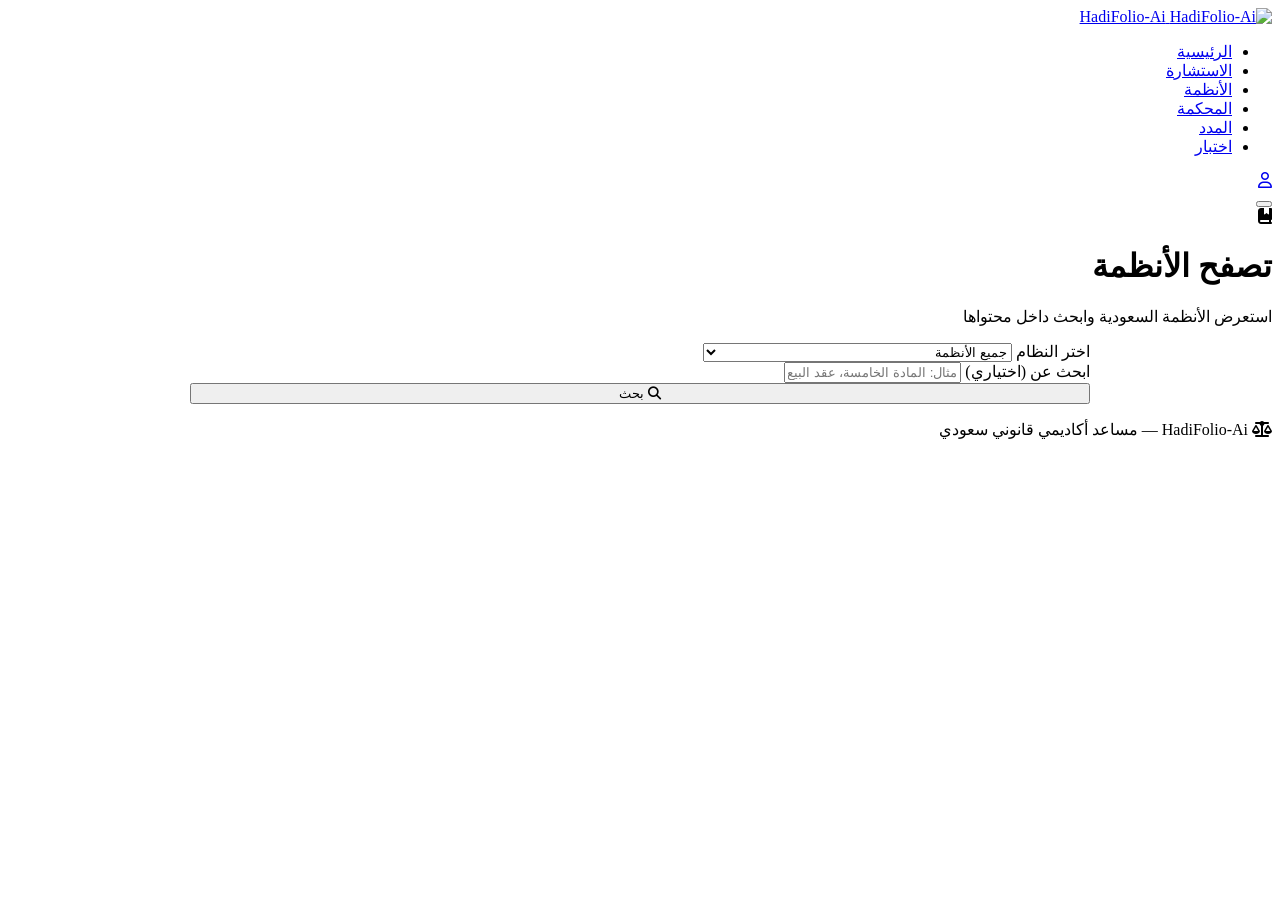
==== browse.html @ bdab01aa "Add files via upload" ====
<!DOCTYPE html>
<html lang="ar" dir="rtl">
<head>
  <meta charset="UTF-8">
  <meta name="viewport" content="width=device-width, initial-scale=1.0">
  <title>تصفح الأنظمة — HadiFolio-Ai</title>
  <meta name="description" content="تصفح وابحث في الأنظمة السعودية: نظام الإثبات، المرافعات الشرعية، الإجراءات الجزائية، المعاملات المدنية، والأحوال الشخصية.">
  <link rel="stylesheet" href="css/style.css">
  <link rel="icon" href="images/logo.svg" type="image/svg+xml">
  <link rel="apple-touch-icon" href="images/logo.svg">
  <link rel="stylesheet" href="https://cdnjs.cloudflare.com/ajax/libs/font-awesome/6.4.0/css/all.min.css">
</head>
<body>
  <div class="bg-pattern"></div>

  <nav class="navbar" id="navbar">
    <div class="nav-inner">
      <a href="index.html" class="nav-logo">
        <img src="images/logo.svg" alt="HadiFolio-Ai" class="logo-img">
        <span>HadiFolio-Ai</span>
      </a>
      <ul class="nav-links" id="navLinks">
        <li><a href="index.html">الرئيسية</a></li>
        <li><a href="chat.html">الاستشارة</a></li>
        <li><a href="browse.html" class="active">الأنظمة</a></li>
        <li><a href="court-finder.html">المحكمة</a></li>
        <li><a href="deadlines.html">المدد</a></li>
        <li><a href="quiz.html">اختبار</a></li>
      </ul>

      <div class="nav-actions">
        <a href="login.html" class="nav-login-btn" title="تسجيل الدخول">
          <i class="fa-regular fa-user"></i>
        </a>
      </div>
      <button class="nav-toggle" id="navToggle" aria-label="فتح القائمة">
        <span></span><span></span><span></span>
      </button>
    </div>
  </nav>

  <div class="page-header">
    <div class="page-icon"><i class="fa-solid fa-book-bookmark"></i></div>
    <h1>تصفح الأنظمة</h1>
    <p>استعرض الأنظمة السعودية وابحث داخل محتواها</p>
  </div>

  <div class="container" style="padding-top: var(--space-10); padding-bottom: var(--space-16);">
    <div style="max-width: 900px; margin: 0 auto;">
      <form id="browseForm" class="glass-card">
        <div class="form-group">
          <label class="form-label">اختر النظام</label>
          <select id="browseLaw" class="form-select">
            <option value="">جميع الأنظمة</option>
            <option value="نظام الأحوال الشخصية">نظام الأحوال الشخصية</option>
            <option value="نظام الإثبات">نظام الإثبات</option>
            <option value="نظام المرافعات الشرعية">نظام المرافعات الشرعية</option>
            <option value="نظام المرافعات أمام ديوان المظالم">نظام المرافعات أمام ديوان المظالم</option>
            <option value="نظام الشركات">نظام الشركات</option>
            <option value="اللائحة التنفيذية لنظام التنفيذ">اللائحة التنفيذية لنظام التنفيذ</option>
            <option value="اللائحة التنفيذية لنظام المرافعات أمام ديوان المظالم">اللائحة التنفيذية لنظام المرافعات أمام ديوان المظالم</option>
            <option value="نظام التحكيم">نظام التحكيم</option>
            <option value="نظام المحاكم التجارية">نظام المحاكم التجارية</option>
            <option value="المدد النظامية">المدد النظامية</option>
            <option value="تصنيفات الدعاوى في ناجز">تصنيفات الدعاوى في ناجز</option>
          </select>
        </div>
        <div class="form-group">
          <label class="form-label">ابحث عن (اختياري)</label>
          <input type="text" id="browseSearch" class="form-input" placeholder="مثال: المادة الخامسة، عقد البيع، الشهادة...">
        </div>
        <button type="submit" class="btn btn-primary btn-lg" style="width: 100%;">
          <i class="fa-solid fa-magnifying-glass"></i> بحث
        </button>
      </form>

      <div id="browseResult" style="margin-top: var(--space-6);"></div>
    </div>
  </div>

  <footer class="footer">
    <div class="container">
      <p><span class="footer-brand"><i class="fa-solid fa-scale-balanced"></i> HadiFolio-Ai</span> — مساعد أكاديمي قانوني سعودي</p>
    </div>
  </footer>

  <script src="js/app.js"></script>
</body>
</html>
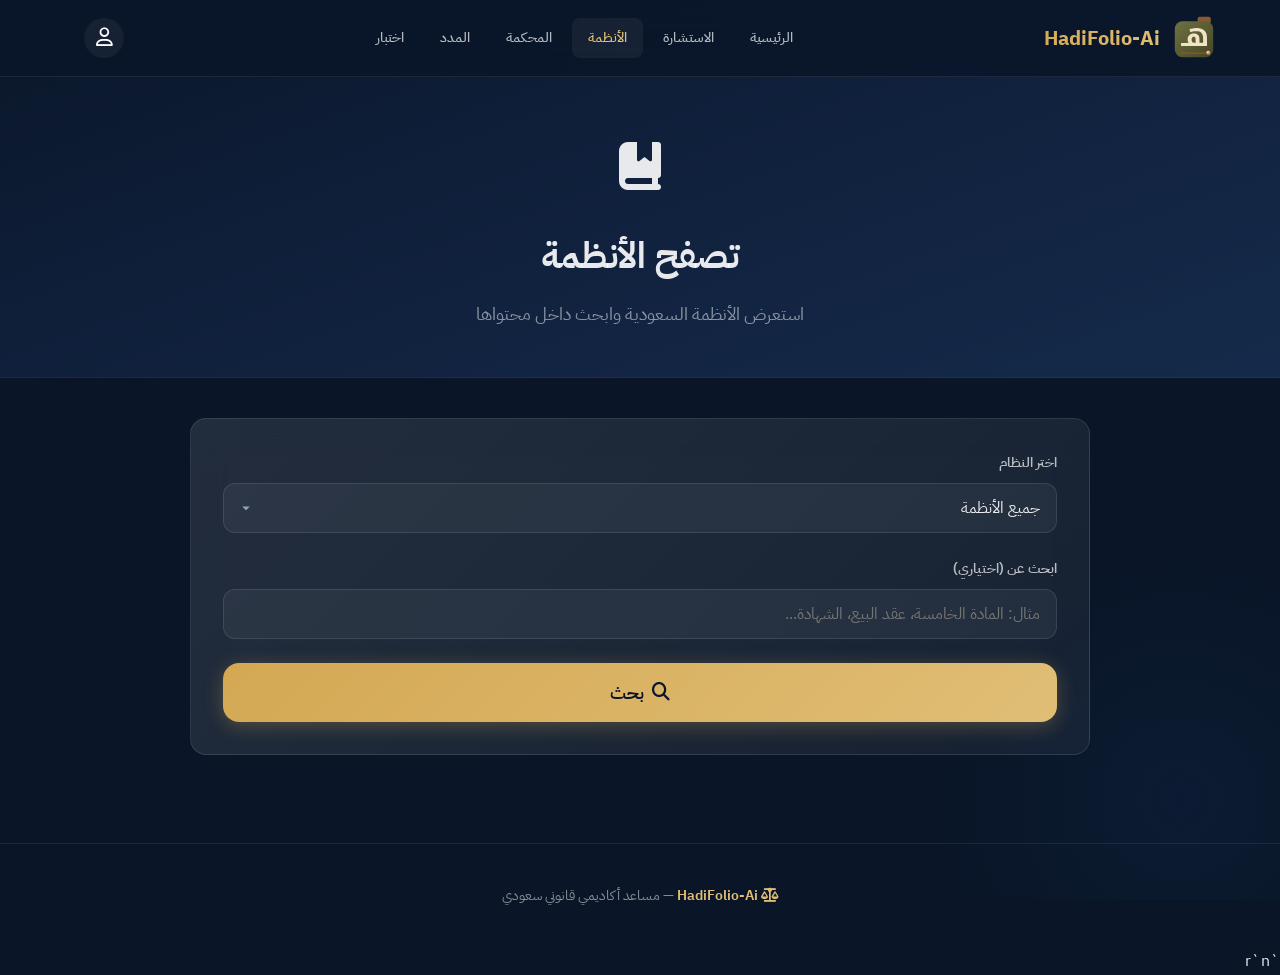
==== commit 55060f75: "Add files via upload" ====
--- a/browse.html
+++ b/browse.html
@@ -7,8 +7,15 @@
   <meta name="description" content="تصفح وابحث في الأنظمة السعودية: نظام الإثبات، المرافعات الشرعية، الإجراءات الجزائية، المعاملات المدنية، والأحوال الشخصية.">
   <link rel="stylesheet" href="css/style.css">
   <link rel="icon" href="images/logo.svg" type="image/svg+xml">
-  <link rel="apple-touch-icon" href="images/logo.svg">
+  
   <link rel="stylesheet" href="https://cdnjs.cloudflare.com/ajax/libs/font-awesome/6.4.0/css/all.min.css">
+
+  <meta name="apple-mobile-web-app-capable" content="yes">
+  <meta name="apple-mobile-web-app-status-bar-style" content="black-translucent">
+  <meta name="apple-mobile-web-app-title" content="HadiFolio-Ai">
+  <link rel="apple-touch-icon" href="images/apple-touch-icon.png">
+  <link rel="manifest" href="manifest.json">
+  <meta name="theme-color" content="#0f172a">
 </head>
 <body>
   <div class="bg-pattern"></div>
@@ -84,6 +91,7 @@
     </div>
   </footer>
 
-  <script src="js/app.js"></script>
+  <script src="js/app.js"></script>`r`n  <script type="module" src="js/firebase-init.js"></script>
 </body>
 </html>
+
--- a/css/style.css
+++ b/css/style.css
@@ -0,0 +1,1394 @@
+/* ============================================
+   المرجع النظامي — Design System
+   Premium Saudi Legal Academic Assistant
+   ============================================ */
+
+@import url('https://fonts.googleapis.com/css2?family=IBM+Plex+Sans+Arabic:wght@300;400;500;600;700&display=swap');
+
+/* ── CSS Variables ── */
+:root {
+  /* Colors */
+  --navy-900: #0a1628;
+  --navy-800: #0f1f3a;
+  --navy-700: #152a4a;
+  --navy-600: #1a3a5c;
+  --navy-500: #1e4d7b;
+  --gold-500: #d4a853;
+  --gold-400: #e0be76;
+  --gold-300: #ecda9a;
+  --gold-600: #b8922e;
+  --blue-500: #3b82f6;
+  --blue-400: #60a5fa;
+  --emerald-500: #10b981;
+  --emerald-400: #34d399;
+  --rose-500: #f43f5e;
+  --rose-400: #fb7185;
+  --violet-500: #8b5cf6;
+  --violet-400: #a78bfa;
+  --amber-500: #f59e0b;
+  --amber-400: #fbbf24;
+  --cyan-500: #06b6d4;
+  --cyan-400: #22d3ee;
+  --teal-500: #14b8a6;
+  --slate-100: #f1f5f9;
+  --slate-200: #e2e8f0;
+  --slate-300: #cbd5e1;
+  --slate-400: #94a3b8;
+  --slate-500: #64748b;
+  --slate-600: #475569;
+  --white: #ffffff;
+  --white-05: rgba(255,255,255,0.05);
+  --white-08: rgba(255,255,255,0.08);
+  --white-10: rgba(255,255,255,0.10);
+  --white-15: rgba(255,255,255,0.15);
+  --white-20: rgba(255,255,255,0.20);
+  --white-50: rgba(255,255,255,0.50);
+  --white-70: rgba(255,255,255,0.70);
+  --white-90: rgba(255,255,255,0.90);
+
+  /* Gradients */
+  --gradient-gold: linear-gradient(135deg, var(--gold-500), var(--gold-400));
+  --gradient-navy: linear-gradient(135deg, var(--navy-900), var(--navy-700));
+  --gradient-hero: linear-gradient(160deg, var(--navy-900) 0%, var(--navy-800) 40%, var(--navy-700) 100%);
+  --gradient-card: linear-gradient(145deg, var(--white-08), var(--white-05));
+  --gradient-glass: linear-gradient(135deg, var(--white-10), var(--white-05));
+
+  /* Typography */
+  --font-family: 'IBM Plex Sans Arabic', sans-serif;
+  --fs-xs: 0.75rem;
+  --fs-sm: 0.875rem;
+  --fs-base: 1rem;
+  --fs-lg: 1.125rem;
+  --fs-xl: 1.25rem;
+  --fs-2xl: 1.5rem;
+  --fs-3xl: 1.875rem;
+  --fs-4xl: 2.25rem;
+  --fs-5xl: 3rem;
+  --fs-6xl: 3.75rem;
+
+  /* Spacing */
+  --space-1: 0.25rem;
+  --space-2: 0.5rem;
+  --space-3: 0.75rem;
+  --space-4: 1rem;
+  --space-5: 1.25rem;
+  --space-6: 1.5rem;
+  --space-8: 2rem;
+  --space-10: 2.5rem;
+  --space-12: 3rem;
+  --space-16: 4rem;
+  --space-20: 5rem;
+  --space-24: 6rem;
+
+  /* Borders & Radius */
+  --radius-sm: 0.375rem;
+  --radius-md: 0.5rem;
+  --radius-lg: 0.75rem;
+  --radius-xl: 1rem;
+  --radius-2xl: 1.5rem;
+  --radius-full: 9999px;
+
+  /* Shadows */
+  --shadow-sm: 0 1px 2px rgba(0,0,0,0.3);
+  --shadow-md: 0 4px 12px rgba(0,0,0,0.3);
+  --shadow-lg: 0 8px 30px rgba(0,0,0,0.4);
+  --shadow-xl: 0 16px 50px rgba(0,0,0,0.5);
+  --shadow-gold: 0 4px 20px rgba(212,168,83,0.3);
+  --shadow-glow: 0 0 30px rgba(212,168,83,0.15);
+
+  /* Transitions */
+  --transition-fast: 150ms ease;
+  --transition-base: 250ms ease;
+  --transition-slow: 400ms ease;
+  --transition-spring: 500ms cubic-bezier(0.34, 1.56, 0.64, 1);
+}
+
+/* ── Reset & Base ── */
+*,
+*::before,
+*::after {
+  margin: 0;
+  padding: 0;
+  box-sizing: border-box;
+}
+
+html {
+  scroll-behavior: smooth;
+  font-size: 16px;
+}
+
+body {
+  font-family: var(--font-family);
+  background: var(--navy-900);
+  color: var(--white-90);
+  direction: rtl;
+  text-align: right;
+  line-height: 1.7;
+  min-height: 100vh;
+  overflow-x: hidden;
+  -webkit-font-smoothing: antialiased;
+}
+
+a {
+  color: var(--gold-400);
+  text-decoration: none;
+  transition: color var(--transition-base);
+}
+a:hover { color: var(--gold-300); }
+
+img { max-width: 100%; display: block; }
+
+/* ── Background Decoration ── */
+.bg-pattern {
+  position: fixed;
+  inset: 0;
+  z-index: 0;
+  pointer-events: none;
+  overflow: hidden;
+}
+
+.bg-pattern::before {
+  content: '';
+  position: absolute;
+  width: 600px;
+  height: 600px;
+  border-radius: 50%;
+  background: radial-gradient(circle, rgba(212,168,83,0.06) 0%, transparent 70%);
+  top: -200px;
+  left: -200px;
+  animation: float-orb 20s ease-in-out infinite;
+}
+
+.bg-pattern::after {
+  content: '';
+  position: absolute;
+  width: 500px;
+  height: 500px;
+  border-radius: 50%;
+  background: radial-gradient(circle, rgba(59,130,246,0.05) 0%, transparent 70%);
+  bottom: -150px;
+  right: -150px;
+  animation: float-orb 25s ease-in-out infinite reverse;
+}
+
+@keyframes float-orb {
+  0%, 100% { transform: translate(0, 0) scale(1); }
+  33% { transform: translate(40px, -30px) scale(1.05); }
+  66% { transform: translate(-20px, 20px) scale(0.95); }
+}
+
+/* ── Container ── */
+.container {
+  width: 100%;
+  max-width: 1200px;
+  margin: 0 auto;
+  padding: 0 var(--space-6);
+  position: relative;
+  z-index: 1;
+}
+
+.container-wide {
+  max-width: 1400px;
+}
+
+/* ── Navigation ── */
+.navbar {
+  position: fixed;
+  top: 0;
+  right: 0;
+  left: 0;
+  z-index: 1000;
+  padding: var(--space-4) 0;
+  background: rgba(10, 22, 40, 0.85);
+  backdrop-filter: blur(20px);
+  -webkit-backdrop-filter: blur(20px);
+  border-bottom: 1px solid var(--white-08);
+  transition: all var(--transition-base);
+}
+
+.navbar.scrolled {
+  padding: var(--space-3) 0;
+  background: rgba(10, 22, 40, 0.95);
+  box-shadow: var(--shadow-lg);
+}
+
+.nav-inner {
+  display: flex;
+  align-items: center;
+  justify-content: space-between;
+  max-width: 1200px;
+  margin: 0 auto;
+  padding: 0 var(--space-6);
+}
+
+.nav-logo {
+  display: flex;
+  align-items: center;
+  gap: var(--space-3);
+  font-size: var(--fs-xl);
+  font-weight: 700;
+  color: var(--white);
+}
+
+.nav-logo .logo-img {
+  width: 44px;
+  height: 44px;
+  display: block;
+  object-fit: contain;
+}
+
+.nav-logo span {
+  background: var(--gradient-gold);
+  -webkit-background-clip: text;
+  -webkit-text-fill-color: transparent;
+  background-clip: text;
+}
+
+.nav-links {
+  display: flex;
+  align-items: center;
+  gap: var(--space-1);
+  list-style: none;
+}
+
+.nav-links a {
+  display: inline-flex;
+  align-items: center;
+  gap: var(--space-2);
+  padding: var(--space-2) var(--space-4);
+  color: var(--white-70);
+  font-size: var(--fs-sm);
+  font-weight: 500;
+  border-radius: var(--radius-md);
+  transition: all var(--transition-base);
+}
+
+.nav-links a:hover,
+.nav-links a.active {
+  color: var(--gold-400);
+  background: var(--white-05);
+}
+
+.nav-toggle {
+  display: none;
+  flex-direction: column;
+  gap: 5px;
+  background: none;
+  border: none;
+  cursor: pointer;
+  padding: var(--space-2);
+}
+
+.nav-toggle span {
+  display: block;
+  width: 24px;
+  height: 2px;
+  background: var(--white-70);
+  border-radius: 2px;
+  transition: all var(--transition-base);
+}
+
+/* ── Hero Section ── */
+.hero {
+  min-height: 100vh;
+  display: flex;
+  align-items: center;
+  justify-content: center;
+  padding: var(--space-24) 0 var(--space-16);
+  background: var(--gradient-hero);
+  position: relative;
+  overflow: hidden;
+}
+
+.hero::before {
+  content: '';
+  position: absolute;
+  top: 50%;
+  left: 50%;
+  transform: translate(-50%, -50%);
+  width: 800px;
+  height: 800px;
+  background: radial-gradient(circle, rgba(212,168,83,0.08) 0%, transparent 60%);
+  pointer-events: none;
+}
+
+.hero-content {
+  text-align: center;
+  max-width: 800px;
+  margin: 0 auto;
+  position: relative;
+  z-index: 1;
+}
+
+.hero-badge {
+  display: inline-flex;
+  align-items: center;
+  gap: var(--space-2);
+  padding: var(--space-2) var(--space-5);
+  background: var(--white-08);
+  border: 1px solid var(--white-10);
+  border-radius: var(--radius-full);
+  font-size: var(--fs-sm);
+  color: var(--gold-400);
+  margin-bottom: var(--space-8);
+  backdrop-filter: blur(10px);
+  animation: fadeInDown 0.8s ease;
+}
+
+.hero-badge .badge-dot {
+  width: 8px;
+  height: 8px;
+  background: var(--emerald-500);
+  border-radius: 50%;
+  animation: pulse-dot 2s ease-in-out infinite;
+}
+
+@keyframes pulse-dot {
+  0%, 100% { opacity: 1; transform: scale(1); }
+  50% { opacity: 0.5; transform: scale(0.8); }
+}
+
+.hero h1 {
+  font-size: var(--fs-5xl);
+  font-weight: 700;
+  line-height: 1.2;
+  margin-bottom: var(--space-6);
+  animation: fadeInUp 0.8s ease 0.2s both;
+}
+
+.hero h1 .text-gold {
+  background: var(--gradient-gold);
+  -webkit-background-clip: text;
+  -webkit-text-fill-color: transparent;
+  background-clip: text;
+}
+
+.hero-description {
+  font-size: var(--fs-lg);
+  color: var(--white-70);
+  line-height: 1.8;
+  margin-bottom: var(--space-10);
+  animation: fadeInUp 0.8s ease 0.4s both;
+}
+
+.hero-stats {
+  display: flex;
+  justify-content: center;
+  gap: var(--space-10);
+  margin-top: var(--space-10);
+  animation: fadeInUp 0.8s ease 0.6s both;
+}
+
+.hero-stat {
+  text-align: center;
+}
+
+.hero-stat .stat-number {
+  font-size: var(--fs-3xl);
+  font-weight: 700;
+  background: var(--gradient-gold);
+  -webkit-background-clip: text;
+  -webkit-text-fill-color: transparent;
+  background-clip: text;
+}
+
+.hero-stat .stat-label {
+  font-size: var(--fs-sm);
+  color: var(--white-50);
+  margin-top: var(--space-1);
+}
+
+/* ── Buttons ── */
+.btn {
+  display: inline-flex;
+  align-items: center;
+  justify-content: center;
+  gap: var(--space-2);
+  padding: var(--space-3) var(--space-8);
+  font-family: var(--font-family);
+  font-size: var(--fs-base);
+  font-weight: 600;
+  border: none;
+  border-radius: var(--radius-lg);
+  cursor: pointer;
+  transition: all var(--transition-base);
+  text-decoration: none;
+  position: relative;
+  overflow: hidden;
+}
+
+.btn-primary {
+  background: var(--gradient-gold);
+  color: var(--navy-900);
+  box-shadow: var(--shadow-gold);
+}
+
+.btn-primary:hover {
+  transform: translateY(-2px);
+  box-shadow: 0 8px 30px rgba(212,168,83,0.4);
+  color: var(--navy-900);
+}
+
+.btn-secondary {
+  background: var(--white-10);
+  color: var(--white-90);
+  border: 1px solid var(--white-15);
+  backdrop-filter: blur(10px);
+}
+
+.btn-secondary:hover {
+  background: var(--white-15);
+  border-color: var(--white-20);
+  transform: translateY(-2px);
+  color: var(--white);
+}
+
+.btn-ghost {
+  background: transparent;
+  color: var(--gold-400);
+  border: 1px solid var(--gold-500);
+}
+
+.btn-ghost:hover {
+  background: rgba(212,168,83,0.1);
+  color: var(--gold-300);
+}
+
+.btn-lg {
+  padding: var(--space-4) var(--space-10);
+  font-size: var(--fs-lg);
+  border-radius: var(--radius-xl);
+}
+
+.hero-buttons {
+  display: flex;
+  gap: var(--space-4);
+  justify-content: center;
+  animation: fadeInUp 0.8s ease 0.5s both;
+}
+
+/* ── Glass Card ── */
+.glass-card {
+  background: var(--gradient-glass);
+  backdrop-filter: blur(20px);
+  -webkit-backdrop-filter: blur(20px);
+  border: 1px solid var(--white-10);
+  border-radius: var(--radius-xl);
+  padding: var(--space-8);
+  transition: all var(--transition-base);
+}
+
+.glass-card:hover {
+  border-color: var(--white-20);
+  transform: translateY(-4px);
+  box-shadow: var(--shadow-lg);
+}
+
+/* ── Services Section ── */
+.section {
+  padding: var(--space-20) 0;
+  position: relative;
+  z-index: 1;
+}
+
+.section-header {
+  text-align: center;
+  margin-bottom: var(--space-16);
+}
+
+.section-label {
+  display: inline-flex;
+  align-items: center;
+  gap: var(--space-2);
+  font-size: var(--fs-sm);
+  font-weight: 600;
+  color: var(--gold-400);
+  text-transform: uppercase;
+  letter-spacing: 2px;
+  margin-bottom: var(--space-4);
+}
+
+.section-title {
+  font-size: var(--fs-4xl);
+  font-weight: 700;
+  margin-bottom: var(--space-4);
+}
+
+.section-subtitle {
+  font-size: var(--fs-lg);
+  color: var(--white-50);
+  max-width: 600px;
+  margin: 0 auto;
+}
+
+/* ── Service Cards Grid ── */
+.services-grid {
+  display: grid;
+  grid-template-columns: repeat(3, 1fr);
+  gap: var(--space-6);
+}
+
+.service-card {
+  background: var(--gradient-card);
+  backdrop-filter: blur(20px);
+  -webkit-backdrop-filter: blur(20px);
+  border: 1px solid var(--white-08);
+  border-radius: var(--radius-xl);
+  padding: var(--space-8);
+  transition: all var(--transition-slow);
+  cursor: pointer;
+  position: relative;
+  overflow: hidden;
+  text-decoration: none;
+  color: inherit;
+  display: block;
+}
+
+.service-card::before {
+  content: '';
+  position: absolute;
+  top: 0;
+  right: 0;
+  width: 100%;
+  height: 3px;
+  background: var(--card-accent, var(--gradient-gold));
+  opacity: 0;
+  transition: opacity var(--transition-base);
+}
+
+.service-card:hover {
+  border-color: var(--white-15);
+  transform: translateY(-6px);
+  box-shadow: var(--shadow-xl);
+}
+
+.service-card:hover::before {
+  opacity: 1;
+}
+
+.service-card:hover .service-icon {
+  transform: scale(1.1);
+}
+
+.service-icon {
+  width: 56px;
+  height: 56px;
+  border-radius: var(--radius-lg);
+  display: flex;
+  align-items: center;
+  justify-content: center;
+  font-size: var(--fs-2xl);
+  margin-bottom: var(--space-5);
+  transition: transform var(--transition-spring);
+}
+
+.service-icon.gold { background: rgba(212,168,83,0.15); color: var(--gold-400); }
+.service-icon.blue { background: rgba(59,130,246,0.15); color: var(--blue-400); }
+.service-icon.emerald { background: rgba(16,185,129,0.15); color: var(--emerald-400); }
+.service-icon.violet { background: rgba(139,92,246,0.15); color: var(--violet-400); }
+.service-icon.rose { background: rgba(244,63,94,0.15); color: var(--rose-400); }
+.service-icon.amber { background: rgba(245,158,11,0.15); color: var(--amber-400); }
+.service-icon.cyan { background: rgba(6,182,212,0.15); color: var(--cyan-400); }
+.service-icon.teal { background: rgba(20,184,166,0.15); color: var(--teal-500); }
+.service-icon.slate { background: rgba(100,116,139,0.15); color: var(--slate-400); }
+
+.service-card h3 {
+  font-size: var(--fs-xl);
+  font-weight: 600;
+  margin-bottom: var(--space-3);
+}
+
+.service-card p {
+  font-size: var(--fs-sm);
+  color: var(--white-50);
+  line-height: 1.8;
+}
+
+.service-card .card-arrow {
+  display: inline-flex;
+  align-items: center;
+  gap: var(--space-2);
+  margin-top: var(--space-5);
+  font-size: var(--fs-sm);
+  font-weight: 600;
+  color: var(--gold-400);
+  opacity: 0;
+  transform: translateX(10px);
+  transition: all var(--transition-base);
+}
+
+.service-card:hover .card-arrow {
+  opacity: 1;
+  transform: translateX(0);
+}
+
+/* Color accents for cards */
+.service-card[data-accent="gold"] { --card-accent: linear-gradient(90deg, var(--gold-500), var(--gold-400)); }
+.service-card[data-accent="blue"] { --card-accent: linear-gradient(90deg, var(--blue-500), var(--blue-400)); }
+.service-card[data-accent="emerald"] { --card-accent: linear-gradient(90deg, var(--emerald-500), var(--emerald-400)); }
+.service-card[data-accent="violet"] { --card-accent: linear-gradient(90deg, var(--violet-500), var(--violet-400)); }
+.service-card[data-accent="rose"] { --card-accent: linear-gradient(90deg, var(--rose-500), var(--rose-400)); }
+.service-card[data-accent="amber"] { --card-accent: linear-gradient(90deg, var(--amber-500), var(--amber-400)); }
+.service-card[data-accent="cyan"] { --card-accent: linear-gradient(90deg, var(--cyan-500), var(--cyan-400)); }
+.service-card[data-accent="teal"] { --card-accent: linear-gradient(90deg, var(--teal-500), #5eead4); }
+.service-card[data-accent="slate"] { --card-accent: linear-gradient(90deg, var(--slate-500), var(--slate-400)); }
+
+/* ── Laws Showcase ── */
+.laws-grid {
+  display: grid;
+  grid-template-columns: repeat(4, 1fr);
+  gap: var(--space-4);
+}
+
+.law-item {
+  background: var(--white-05);
+  border: 1px solid var(--white-08);
+  border-radius: var(--radius-lg);
+  padding: var(--space-5);
+  text-align: center;
+  transition: all var(--transition-base);
+}
+
+.law-item:hover {
+  background: var(--white-10);
+  border-color: var(--gold-500);
+  transform: translateY(-2px);
+}
+
+.law-item .law-icon {
+  font-size: var(--fs-3xl);
+  margin-bottom: var(--space-3);
+}
+
+.law-item .law-name {
+  font-size: var(--fs-sm);
+  font-weight: 600;
+  color: var(--white-70);
+}
+
+/* ── Footer ── */
+.footer {
+  border-top: 1px solid var(--white-08);
+  padding: var(--space-10) 0;
+  text-align: center;
+  position: relative;
+  z-index: 1;
+}
+
+.footer p {
+  color: var(--white-50);
+  font-size: var(--fs-sm);
+}
+
+.footer .footer-brand {
+  color: var(--gold-400);
+  font-weight: 600;
+}
+
+/* ── Page Header (for sub-pages) ── */
+.page-header {
+  padding: calc(80px + var(--space-12)) 0 var(--space-12);
+  background: var(--gradient-hero);
+  text-align: center;
+  position: relative;
+  border-bottom: 1px solid var(--white-08);
+}
+
+.page-header h1 {
+  font-size: var(--fs-4xl);
+  font-weight: 700;
+  margin-bottom: var(--space-3);
+}
+
+.page-header p {
+  color: var(--white-50);
+  font-size: var(--fs-lg);
+}
+
+.page-header .page-icon {
+  font-size: 3rem;
+  margin-bottom: var(--space-4);
+}
+
+/* ── Chat Interface ── */
+.chat-container {
+  max-width: 900px;
+  margin: 0 auto;
+  padding: var(--space-8) var(--space-6);
+}
+
+.chat-messages {
+  min-height: 400px;
+  max-height: 60vh;
+  overflow-y: auto;
+  padding: var(--space-4);
+  display: flex;
+  flex-direction: column;
+  gap: var(--space-4);
+  scrollbar-width: thin;
+  scrollbar-color: var(--white-15) transparent;
+}
+
+.chat-messages::-webkit-scrollbar {
+  width: 6px;
+}
+
+.chat-messages::-webkit-scrollbar-track {
+  background: transparent;
+}
+
+.chat-messages::-webkit-scrollbar-thumb {
+  background: var(--white-15);
+  border-radius: 3px;
+}
+
+.chat-bubble {
+  max-width: 85%;
+  padding: var(--space-4) var(--space-6);
+  border-radius: var(--radius-xl);
+  line-height: 1.8;
+  font-size: var(--fs-base);
+  animation: fadeInUp 0.3s ease;
+}
+
+.chat-bubble.user {
+  align-self: flex-end;
+  background: var(--gradient-gold);
+  color: var(--navy-900);
+  border-bottom-left: 4px;
+}
+
+.chat-bubble.bot {
+  align-self: flex-start;
+  background: var(--white-08);
+  border: 1px solid var(--white-10);
+  color: var(--white-90);
+}
+
+.chat-bubble .source-tag {
+  display: inline-flex;
+  align-items: center;
+  gap: var(--space-1);
+  padding: var(--space-1) var(--space-3);
+  background: var(--white-08);
+  border-radius: var(--radius-full);
+  font-size: var(--fs-xs);
+  color: var(--gold-400);
+  margin-top: var(--space-3);
+  border: 1px solid var(--white-10);
+}
+
+.chat-input-container {
+  display: flex;
+  gap: var(--space-3);
+  padding: var(--space-4);
+  background: var(--white-05);
+  border: 1px solid var(--white-10);
+  border-radius: var(--radius-xl);
+  margin-top: var(--space-4);
+}
+
+.chat-input {
+  flex: 1;
+  background: transparent;
+  border: none;
+  outline: none;
+  color: var(--white-90);
+  font-family: var(--font-family);
+  font-size: var(--fs-base);
+  direction: rtl;
+  padding: var(--space-2);
+}
+
+.chat-input::placeholder {
+  color: var(--white-50);
+}
+
+.chat-send-btn {
+  width: 44px;
+  height: 44px;
+  border-radius: var(--radius-lg);
+  background: var(--gradient-gold);
+  border: none;
+  color: var(--navy-900);
+  font-size: var(--fs-lg);
+  cursor: pointer;
+  display: flex;
+  align-items: center;
+  justify-content: center;
+  transition: all var(--transition-base);
+  flex-shrink: 0;
+}
+
+.chat-send-btn:hover {
+  transform: scale(1.05);
+  box-shadow: var(--shadow-gold);
+}
+
+.chat-send-btn:disabled {
+  opacity: 0.5;
+  cursor: not-allowed;
+  transform: none;
+}
+
+/* ── Form Elements ── */
+.form-group {
+  margin-bottom: var(--space-6);
+}
+
+.form-label {
+  display: block;
+  font-size: var(--fs-sm);
+  font-weight: 600;
+  color: var(--white-70);
+  margin-bottom: var(--space-2);
+}
+
+.form-input,
+.form-select,
+.form-textarea {
+  width: 100%;
+  padding: var(--space-3) var(--space-4);
+  background: var(--white-05);
+  border: 1px solid var(--white-10);
+  border-radius: var(--radius-lg);
+  color: var(--white-90);
+  font-family: var(--font-family);
+  font-size: var(--fs-base);
+  direction: rtl;
+  transition: all var(--transition-base);
+}
+
+.form-input:focus,
+.form-select:focus,
+.form-textarea:focus {
+  outline: none;
+  border-color: var(--gold-500);
+  box-shadow: 0 0 0 3px rgba(212,168,83,0.15);
+}
+
+.form-select {
+  appearance: none;
+  cursor: pointer;
+  background-image: url("data:image/svg+xml,%3Csvg xmlns='http://www.w3.org/2000/svg' width='12' height='12' fill='%2394a3b8' viewBox='0 0 16 16'%3E%3Cpath d='M8 11L3 6h10z'/%3E%3C/svg%3E");
+  background-repeat: no-repeat;
+  background-position: 16px center;
+}
+
+.form-select option {
+  background: var(--navy-800);
+  color: var(--white-90);
+}
+
+.form-textarea {
+  min-height: 120px;
+  resize: vertical;
+}
+
+/* ── Result Cards ── */
+.result-card {
+  background: var(--white-05);
+  border: 1px solid var(--white-10);
+  border-radius: var(--radius-xl);
+  padding: var(--space-6);
+  margin-bottom: var(--space-4);
+  animation: fadeInUp 0.4s ease;
+}
+
+.result-card .result-header {
+  display: flex;
+  align-items: center;
+  gap: var(--space-3);
+  margin-bottom: var(--space-4);
+  padding-bottom: var(--space-3);
+  border-bottom: 1px solid var(--white-08);
+}
+
+.result-card .result-icon {
+  width: 40px;
+  height: 40px;
+  border-radius: var(--radius-md);
+  display: flex;
+  align-items: center;
+  justify-content: center;
+  font-size: var(--fs-lg);
+  flex-shrink: 0;
+}
+
+.result-card .result-title {
+  font-size: var(--fs-lg);
+  font-weight: 600;
+}
+
+.result-card .result-source {
+  font-size: var(--fs-xs);
+  color: var(--gold-400);
+}
+
+.result-card .result-text {
+  font-size: var(--fs-base);
+  color: var(--white-70);
+  line-height: 1.9;
+}
+
+.result-card .result-text strong,
+.result-card .result-text b {
+  color: var(--gold-400);
+}
+
+/* ── Quiz Styles ── */
+.quiz-option {
+  display: block;
+  width: 100%;
+  padding: var(--space-4) var(--space-5);
+  background: var(--white-05);
+  border: 2px solid var(--white-10);
+  border-radius: var(--radius-lg);
+  color: var(--white-90);
+  font-family: var(--font-family);
+  font-size: var(--fs-base);
+  text-align: right;
+  cursor: pointer;
+  transition: all var(--transition-base);
+  margin-bottom: var(--space-3);
+}
+
+.quiz-option:hover {
+  border-color: var(--white-20);
+  background: var(--white-08);
+}
+
+.quiz-option.correct {
+  border-color: var(--emerald-500);
+  background: rgba(16,185,129,0.1);
+}
+
+.quiz-option.wrong {
+  border-color: var(--rose-500);
+  background: rgba(244,63,94,0.1);
+}
+
+.quiz-option.selected {
+  border-color: var(--gold-500);
+  background: rgba(212,168,83,0.1);
+}
+
+.quiz-progress {
+  display: flex;
+  gap: var(--space-2);
+  margin-bottom: var(--space-6);
+}
+
+.quiz-progress .dot {
+  width: 10px;
+  height: 10px;
+  border-radius: 50%;
+  background: var(--white-15);
+  transition: all var(--transition-base);
+}
+
+.quiz-progress .dot.active { background: var(--gold-500); }
+.quiz-progress .dot.correct { background: var(--emerald-500); }
+.quiz-progress .dot.wrong { background: var(--rose-500); }
+
+/* ── Score Card ── */
+.score-card {
+  text-align: center;
+  padding: var(--space-10);
+}
+
+.score-card .score-circle {
+  width: 120px;
+  height: 120px;
+  border-radius: 50%;
+  border: 4px solid var(--gold-500);
+  display: flex;
+  align-items: center;
+  justify-content: center;
+  margin: 0 auto var(--space-6);
+  font-size: var(--fs-4xl);
+  font-weight: 700;
+  background: rgba(212,168,83,0.1);
+  color: var(--gold-400);
+}
+
+/* ── Tags ── */
+.tag {
+  display: inline-flex;
+  align-items: center;
+  gap: var(--space-1);
+  padding: var(--space-1) var(--space-3);
+  border-radius: var(--radius-full);
+  font-size: var(--fs-xs);
+  font-weight: 600;
+}
+
+.tag-gold { background: rgba(212,168,83,0.15); color: var(--gold-400); }
+.tag-blue { background: rgba(59,130,246,0.15); color: var(--blue-400); }
+.tag-emerald { background: rgba(16,185,129,0.15); color: var(--emerald-400); }
+.tag-rose { background: rgba(244,63,94,0.15); color: var(--rose-400); }
+
+/* ── Loading ── */
+.loading-spinner {
+  display: inline-block;
+  width: 20px;
+  height: 20px;
+  border: 2px solid var(--white-15);
+  border-top-color: var(--gold-500);
+  border-radius: 50%;
+  animation: spin 0.8s linear infinite;
+}
+
+.loading-dots {
+  display: inline-flex;
+  gap: 4px;
+}
+
+.loading-dots span {
+  width: 8px;
+  height: 8px;
+  border-radius: 50%;
+  background: var(--gold-400);
+  animation: bounce-dot 1.4s ease-in-out infinite;
+}
+
+.loading-dots span:nth-child(2) { animation-delay: 0.2s; }
+.loading-dots span:nth-child(3) { animation-delay: 0.4s; }
+
+@keyframes bounce-dot {
+  0%, 80%, 100% { opacity: 0.3; transform: scale(0.8); }
+  40% { opacity: 1; transform: scale(1); }
+}
+
+@keyframes spin {
+  to { transform: rotate(360deg); }
+}
+
+/* ── Typing Animation ── */
+.typing-indicator {
+  display: flex;
+  gap: 4px;
+  padding: var(--space-4) var(--space-6);
+  background: var(--white-08);
+  border: 1px solid var(--white-10);
+  border-radius: var(--radius-xl);
+  width: fit-content;
+}
+
+.typing-indicator span {
+  width: 8px;
+  height: 8px;
+  background: var(--white-50);
+  border-radius: 50%;
+  animation: typing 1.4s ease-in-out infinite;
+}
+
+.typing-indicator span:nth-child(2) { animation-delay: 0.2s; }
+.typing-indicator span:nth-child(3) { animation-delay: 0.4s; }
+
+@keyframes typing {
+  0%, 60%, 100% { transform: translateY(0); }
+  30% { transform: translateY(-6px); }
+}
+
+/* ── Tabs ── */
+.tabs {
+  display: flex;
+  gap: var(--space-1);
+  padding: var(--space-1);
+  background: var(--white-05);
+  border-radius: var(--radius-lg);
+  margin-bottom: var(--space-6);
+  overflow-x: auto;
+}
+
+.tab-btn {
+  padding: var(--space-3) var(--space-5);
+  background: transparent;
+  border: none;
+  border-radius: var(--radius-md);
+  color: var(--white-50);
+  font-family: var(--font-family);
+  font-size: var(--fs-sm);
+  font-weight: 600;
+  cursor: pointer;
+  transition: all var(--transition-base);
+  white-space: nowrap;
+}
+
+.tab-btn:hover {
+  color: var(--white-70);
+  background: var(--white-05);
+}
+
+.tab-btn.active {
+  color: var(--gold-400);
+  background: var(--white-10);
+}
+
+/* ── Compare Layout ── */
+.compare-panels {
+  display: grid;
+  grid-template-columns: 1fr 1fr;
+  gap: var(--space-6);
+}
+
+.compare-panel {
+  background: var(--white-05);
+  border: 1px solid var(--white-10);
+  border-radius: var(--radius-xl);
+  padding: var(--space-6);
+}
+
+.compare-panel h3 {
+  font-size: var(--fs-lg);
+  margin-bottom: var(--space-4);
+  padding-bottom: var(--space-3);
+  border-bottom: 1px solid var(--white-08);
+}
+
+/* ── Empty State ── */
+.empty-state {
+  text-align: center;
+  padding: var(--space-16) 0;
+  color: var(--white-50);
+}
+
+.empty-state .empty-icon {
+  font-size: 4rem;
+  margin-bottom: var(--space-4);
+  opacity: 0.5;
+}
+
+.empty-state h3 {
+  font-size: var(--fs-xl);
+  margin-bottom: var(--space-3);
+  color: var(--white-70);
+}
+
+/* ── Glossary ── */
+.glossary-grid {
+  display: grid;
+  grid-template-columns: repeat(2, 1fr);
+  gap: var(--space-4);
+}
+
+.glossary-item {
+  background: var(--white-05);
+  border: 1px solid var(--white-10);
+  border-radius: var(--radius-lg);
+  padding: var(--space-5);
+  transition: all var(--transition-base);
+}
+
+.glossary-item:hover {
+  border-color: var(--gold-500);
+  background: var(--white-08);
+}
+
+.glossary-item .term {
+  font-size: var(--fs-lg);
+  font-weight: 700;
+  color: var(--gold-400);
+  margin-bottom: var(--space-2);
+}
+
+.glossary-item .definition {
+  font-size: var(--fs-sm);
+  color: var(--white-70);
+  line-height: 1.8;
+}
+
+/* ── Memo Builder ── */
+.memo-output {
+  background: var(--white-05);
+  border: 1px solid var(--white-10);
+  border-radius: var(--radius-xl);
+  padding: var(--space-8);
+  line-height: 2;
+  white-space: pre-wrap;
+  font-size: var(--fs-base);
+  max-height: 600px;
+  overflow-y: auto;
+}
+
+.memo-output h4 {
+  color: var(--gold-400);
+  margin-bottom: var(--space-3);
+  font-size: var(--fs-lg);
+}
+
+/* ── Animations ── */
+@keyframes fadeInUp {
+  from {
+    opacity: 0;
+    transform: translateY(20px);
+  }
+  to {
+    opacity: 1;
+    transform: translateY(0);
+  }
+}
+
+@keyframes fadeInDown {
+  from {
+    opacity: 0;
+    transform: translateY(-20px);
+  }
+  to {
+    opacity: 1;
+    transform: translateY(0);
+  }
+}
+
+@keyframes fadeIn {
+  from { opacity: 0; }
+  to { opacity: 1; }
+}
+
+@keyframes slideInRight {
+  from {
+    opacity: 0;
+    transform: translateX(30px);
+  }
+  to {
+    opacity: 1;
+    transform: translateX(0);
+  }
+}
+
+.animate-on-scroll {
+  opacity: 0;
+  transform: translateY(30px);
+  transition: all 0.6s ease;
+}
+
+.animate-on-scroll.visible {
+  opacity: 1;
+  transform: translateY(0);
+}
+
+/* ── Responsive ── */
+@media (max-width: 1024px) {
+  .services-grid {
+    grid-template-columns: repeat(2, 1fr);
+  }
+  .laws-grid {
+    grid-template-columns: repeat(2, 1fr);
+  }
+  .compare-panels {
+    grid-template-columns: 1fr;
+  }
+}
+
+@media (max-width: 768px) {
+  :root {
+    --fs-5xl: 2.25rem;
+    --fs-4xl: 1.875rem;
+    --fs-3xl: 1.5rem;
+  }
+
+  .nav-links {
+    display: none;
+    position: absolute;
+    top: 100%;
+    right: 0;
+    left: 0;
+    background: rgba(10, 22, 40, 0.98);
+    flex-direction: column;
+    padding: var(--space-4);
+    border-top: 1px solid var(--white-08);
+    backdrop-filter: blur(20px);
+  }
+
+  .nav-links.open {
+    display: flex;
+  }
+
+  .nav-links a {
+    padding: var(--space-3) var(--space-4);
+    width: 100%;
+  }
+
+  .nav-toggle {
+    display: flex;
+  }
+
+  .services-grid {
+    grid-template-columns: 1fr;
+  }
+
+  .laws-grid {
+    grid-template-columns: repeat(2, 1fr);
+  }
+
+  .hero-stats {
+    flex-direction: column;
+    gap: var(--space-4);
+  }
+
+  .hero-buttons {
+    flex-direction: column;
+    align-items: center;
+  }
+
+  .glossary-grid {
+    grid-template-columns: 1fr;
+  }
+
+  .chat-bubble {
+    max-width: 95%;
+  }
+}
+
+@media (max-width: 480px) {
+  .container {
+    padding: 0 var(--space-4);
+  }
+
+  .laws-grid {
+    grid-template-columns: 1fr;
+  }
+}
+
+/* ── Utility Classes ── */
+.text-center { text-align: center; }
+.text-gold { color: var(--gold-400); }
+.text-muted { color: var(--white-50); }
+.mt-4 { margin-top: var(--space-4); }
+.mt-6 { margin-top: var(--space-6); }
+.mt-8 { margin-top: var(--space-8); }
+.mb-4 { margin-bottom: var(--space-4); }
+.mb-6 { margin-bottom: var(--space-6); }
+.hidden { display: none !important; }
+.flex-center { display: flex; align-items: center; justify-content: center; }
+
+.nav-actions {
+  display: flex;
+  align-items: center;
+  /* Removed margin-right: auto so it sits next to links */
+  margin-left: 20px;
+}
+.nav-login-btn {
+  color: var(--white);
+  font-size: 1.2rem;
+  display: flex;
+  align-items: center;
+  justify-content: center;
+  width: 40px;
+  height: 40px;
+  border-radius: 50%;
+  background: rgba(255, 255, 255, 0.05);
+  transition: all 0.3s ease;
+  text-decoration: none;
+}
+.nav-login-btn:hover {
+  background: rgba(212, 175, 55, 0.2);
+  color: var(--gold-400);
+}
+@media (max-width: 768px) {
+  .nav-actions {
+    margin-right: auto;
+    margin-left: 15px;
+  }
+}
